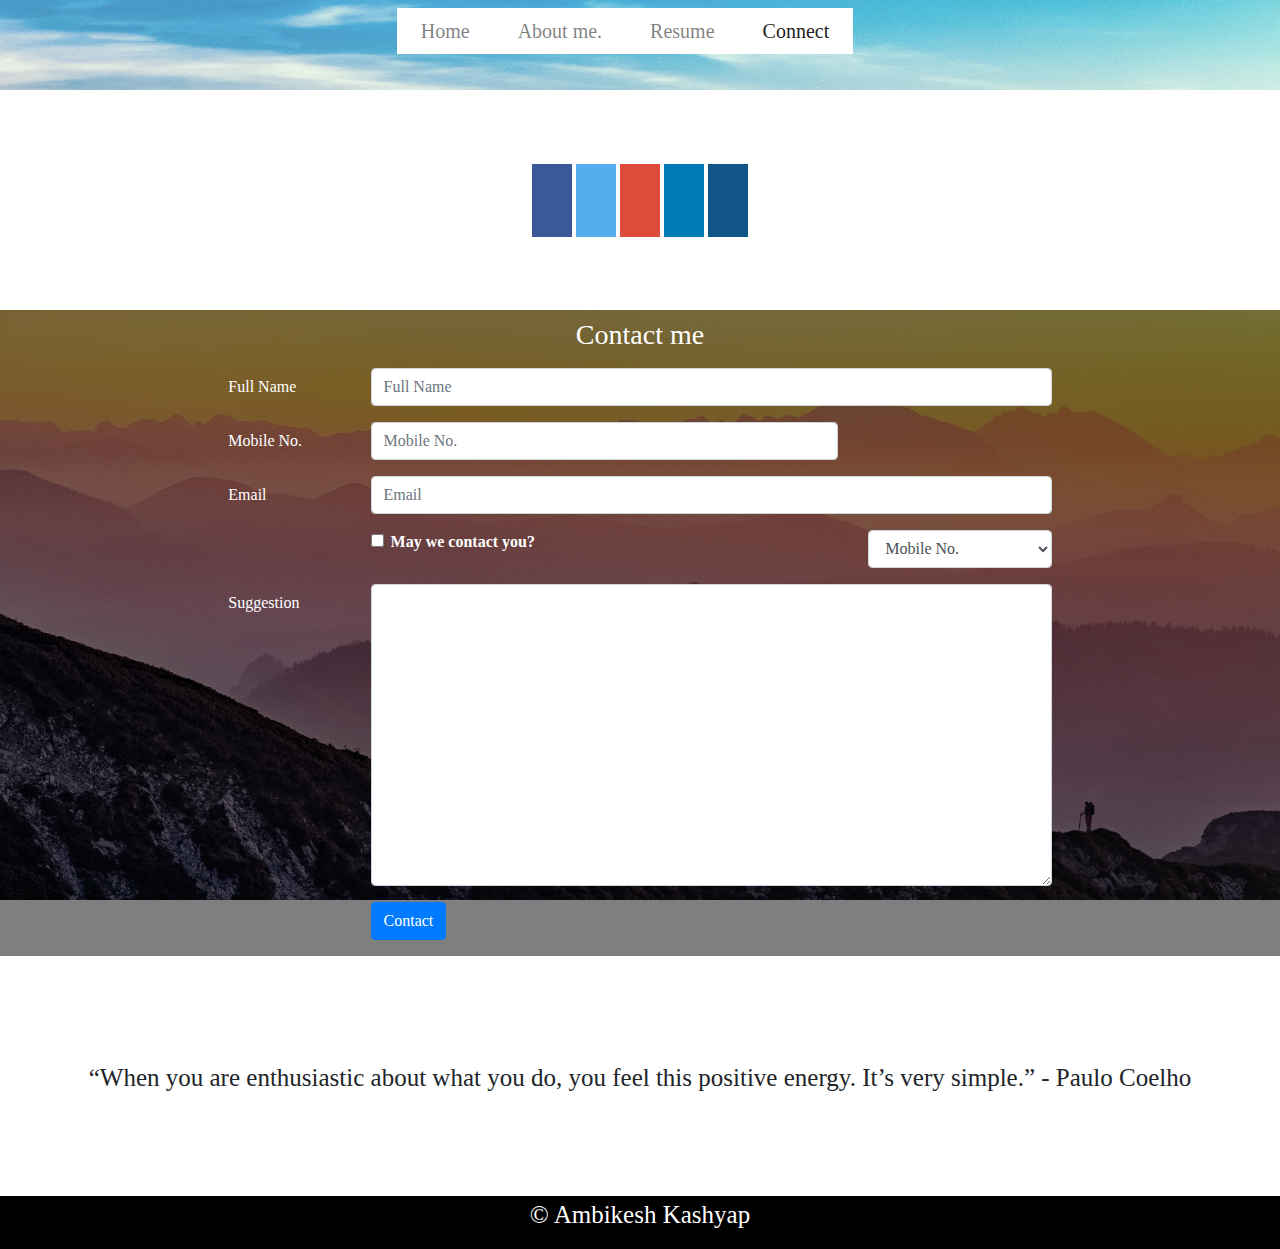
==== contactus.html @ 1af3be39 "my website first commit" ====
<!DOCTYPE html><html lang="en"><head><title>Ambikesh</title><meta charset="utf-8"><meta name="viewport" content="width=device-width,initial-scale=1,shrink-to-fit=no"><meta http-equiv="x-ua-compatible" content="ie=edge"><link rel="stylesheet" href="css/main.css"></head><body><nav class="navbar navbar-light navbar-expand-sm fixed-top"><div class="container"><button class="navbar-toggler" type="button" data-toggle="collapse" data-target="#Navbar"><span class="navbar-toggler-icon"></span></button><div class="collapse navbar-collapse justify-content-center nav-adj" id="Navbar"><ul class="navbar-nav"><li class="nav-item"><a class="nav-link px-4" href="./index.html"><span class="fa fa-home fa-lg"></span> Home</a></li><li class="nav-item"><a class="nav-link px-4" href="./aboutus.html"><span class="fa fa-info fa-lg"></span> About me.</a></li><li class="nav-item"><a class="nav-link px-4" href="https://drive.google.com/file/d/1dF6BzfIvFUAxh41okEKDZl-yntW-L1-x/view?usp=sharing"><span class="fa fa-list fa-lg"></span> Resume</a></li><li class="nav-item active"><a class="nav-link px-4" href="#"><span class="fa fa-address-card fa-lg"></span> Connect</a></li></ul></div></div></nav><div class="container-fluid background-set" style="margin-top:40px"><div class="row row-content-1 align-items-center"><div class="col-10 offset-1"><a href="https://www.facebook.com/ambikesh.kashyap.5/" class="ic fa fa-facebook"></a> <a href="https://twitter.com/ambikeshkashyap" class="ic fa fa-twitter"></a> <a href="mailto: ambikesh685@gmail.com" class="ic fa fa-google"></a> <a href="https://www.linkedin.com/in/ambikesh45/" class="ic fa fa-linkedin"></a> <a href="https://www.instagram.com/_.ambikesh._/" class="ic fa fa-instagram"></a></div></div><div class="row row-content" style="background-color:rgb(0,0,0,.5)"><div class="col-12"><h3 id="cm" style="text-align:center;padding:8px">Contact me</h3></div><div class="col-10 col-sm-8 offset-sm-2"><form><div class="form-group row"><label for="name" class="col-md-2 col-form-label" id="cm">Full Name</label><div class="col-md-10"><input type="text" class="form-control" id="name" name="name" placeholder="Full Name"></div></div><div class="form-group row"><label for="telnum" class="col-12 col-md-2 col-form-label" id="cm">Mobile No.</label><div class="col-7"><input type="tel" class="form-control" id="telnum" name="telnum" placeholder="Mobile No."></div></div><div class="form-group row"><label for="emailid" class="col-md-2 col-form-label" id="cm">Email</label><div class="col-md-10"><input type="email" class="form-control" id="emailid" name="emailid" placeholder="Email"></div></div><div class="form-group row"><div class="col-md-6 offset-md-2"><div class="form-check"><input type="checkbox" class="form-check-input" name="approve" id="approve"> <label class="form-check-label" for="approve" id="cm"><strong>May we contact you?</strong></label></div></div><div class="col-md-3 offset-md-1"><select class="form-control"><option>Mobile No.</option><option>Email</option></select></div></div><div class="form-group row"><label for="feedback" class="col-md-2 col-form-label" id="cm">Suggestion</label><div class="col-md-10"><textarea class="form-control" id="feedback" name="feedback" rows="12"></textarea></div></div><div class="form-group row"><div class="offset-md-2 col-md-10"><button type="submit" class="btn btn-primary">Contact</button></div></div></form></div><div class="col-12 col-md"></div></div><div class="row row-content-1 align-items-center"><div class="col-12"><p>“When you are enthusiastic about what you do, you feel this positive energy. It’s very simple.” - Paulo Coelho</p></div></div></div><footer class="footer"><div class="container"><div class="row justify-content-center"><div class="col-auto align-self-center"><p>© Ambikesh Kashyap</p></div></div></div></footer><script src="js/main.js"></script></body></html>
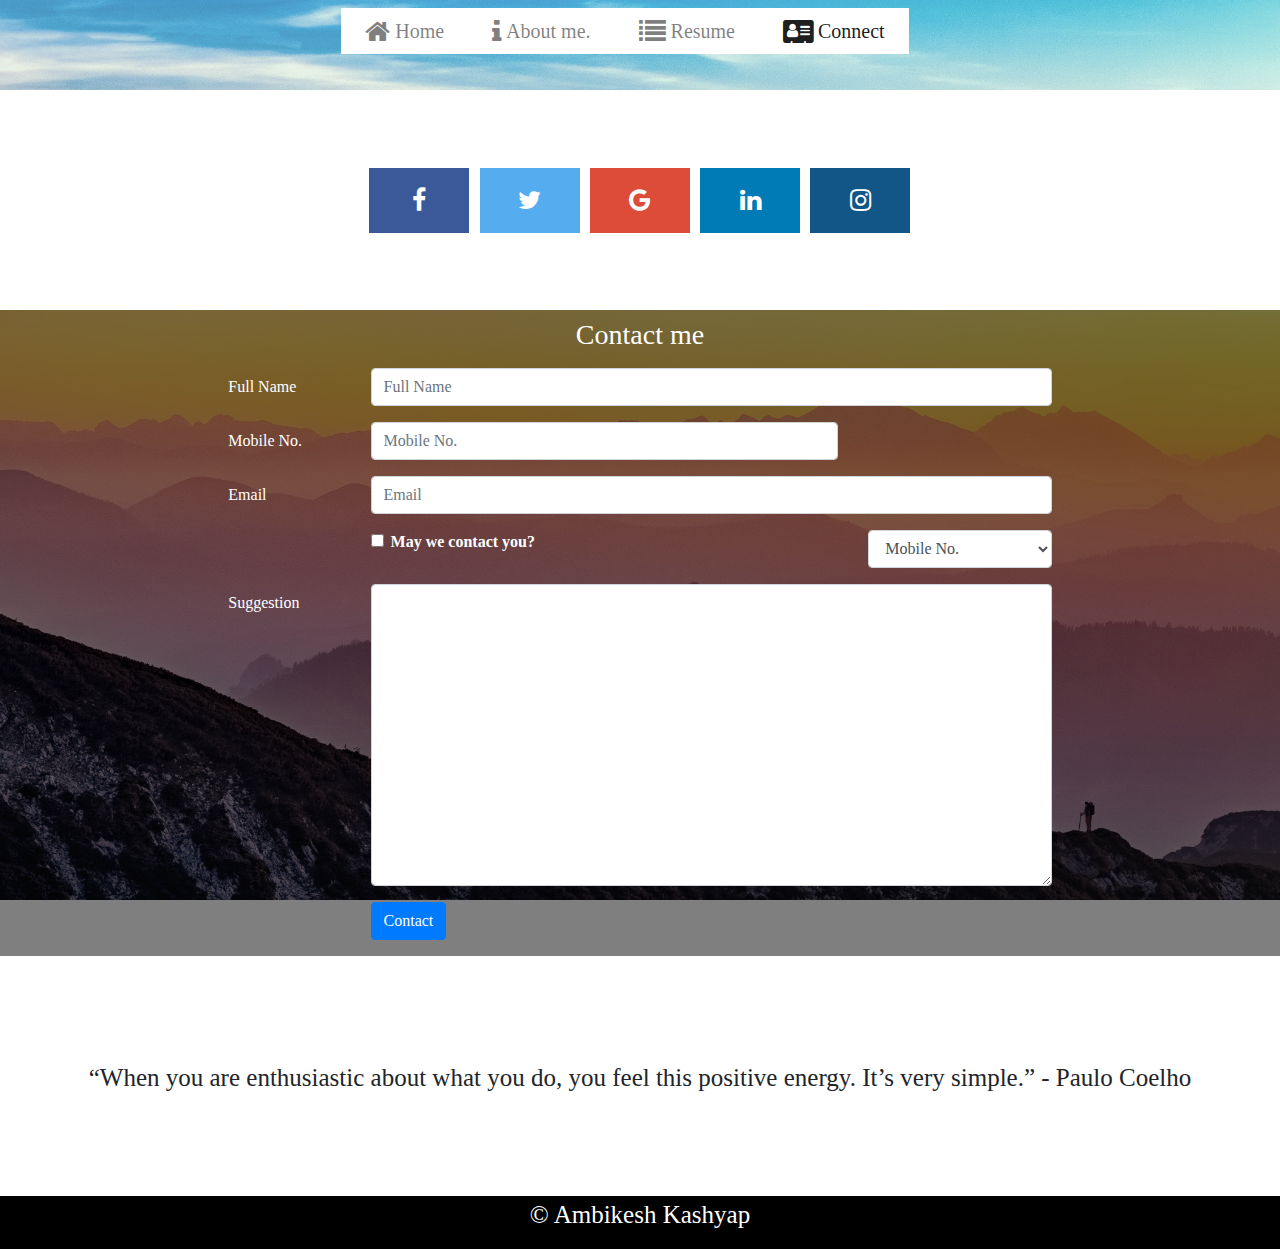
==== commit f2517970: "Update contactus.html" ====
--- a/contactus.html
+++ b/contactus.html
@@ -1 +1 @@
-<!DOCTYPE html><html lang="en"><head><title>Ambikesh</title><meta charset="utf-8"><meta name="viewport" content="width=device-width,initial-scale=1,shrink-to-fit=no"><meta http-equiv="x-ua-compatible" content="ie=edge"><link rel="stylesheet" href="css/main.css"></head><body><nav class="navbar navbar-light navbar-expand-sm fixed-top"><div class="container"><button class="navbar-toggler" type="button" data-toggle="collapse" data-target="#Navbar"><span class="navbar-toggler-icon"></span></button><div class="collapse navbar-collapse justify-content-center nav-adj" id="Navbar"><ul class="navbar-nav"><li class="nav-item"><a class="nav-link px-4" href="./index.html"><span class="fa fa-home fa-lg"></span> Home</a></li><li class="nav-item"><a class="nav-link px-4" href="./aboutus.html"><span class="fa fa-info fa-lg"></span> About me.</a></li><li class="nav-item"><a class="nav-link px-4" href="https://drive.google.com/file/d/1dF6BzfIvFUAxh41okEKDZl-yntW-L1-x/view?usp=sharing"><span class="fa fa-list fa-lg"></span> Resume</a></li><li class="nav-item active"><a class="nav-link px-4" href="#"><span class="fa fa-address-card fa-lg"></span> Connect</a></li></ul></div></div></nav><div class="container-fluid background-set" style="margin-top:40px"><div class="row row-content-1 align-items-center"><div class="col-10 offset-1"><a href="https://www.facebook.com/ambikesh.kashyap.5/" class="ic fa fa-facebook"></a> <a href="https://twitter.com/ambikeshkashyap" class="ic fa fa-twitter"></a> <a href="mailto: ambikesh685@gmail.com" class="ic fa fa-google"></a> <a href="https://www.linkedin.com/in/ambikesh45/" class="ic fa fa-linkedin"></a> <a href="https://www.instagram.com/_.ambikesh._/" class="ic fa fa-instagram"></a></div></div><div class="row row-content" style="background-color:rgb(0,0,0,.5)"><div class="col-12"><h3 id="cm" style="text-align:center;padding:8px">Contact me</h3></div><div class="col-10 col-sm-8 offset-sm-2"><form><div class="form-group row"><label for="name" class="col-md-2 col-form-label" id="cm">Full Name</label><div class="col-md-10"><input type="text" class="form-control" id="name" name="name" placeholder="Full Name"></div></div><div class="form-group row"><label for="telnum" class="col-12 col-md-2 col-form-label" id="cm">Mobile No.</label><div class="col-7"><input type="tel" class="form-control" id="telnum" name="telnum" placeholder="Mobile No."></div></div><div class="form-group row"><label for="emailid" class="col-md-2 col-form-label" id="cm">Email</label><div class="col-md-10"><input type="email" class="form-control" id="emailid" name="emailid" placeholder="Email"></div></div><div class="form-group row"><div class="col-md-6 offset-md-2"><div class="form-check"><input type="checkbox" class="form-check-input" name="approve" id="approve"> <label class="form-check-label" for="approve" id="cm"><strong>May we contact you?</strong></label></div></div><div class="col-md-3 offset-md-1"><select class="form-control"><option>Mobile No.</option><option>Email</option></select></div></div><div class="form-group row"><label for="feedback" class="col-md-2 col-form-label" id="cm">Suggestion</label><div class="col-md-10"><textarea class="form-control" id="feedback" name="feedback" rows="12"></textarea></div></div><div class="form-group row"><div class="offset-md-2 col-md-10"><button type="submit" class="btn btn-primary">Contact</button></div></div></form></div><div class="col-12 col-md"></div></div><div class="row row-content-1 align-items-center"><div class="col-12"><p>“When you are enthusiastic about what you do, you feel this positive energy. It’s very simple.” - Paulo Coelho</p></div></div></div><footer class="footer"><div class="container"><div class="row justify-content-center"><div class="col-auto align-self-center"><p>© Ambikesh Kashyap</p></div></div></div></footer><script src="js/main.js"></script></body></html>+<!DOCTYPE html><html lang="en"><head><title>Ambikesh</title><meta charset="utf-8"><meta name="viewport" content="width=device-width,initial-scale=1,shrink-to-fit=no"><meta http-equiv="x-ua-compatible" content="ie=edge"><link rel="stylesheet" href="css/main.css"><link rel="stylesheet" href="https://cdnjs.cloudflare.com/ajax/libs/font-awesome/4.7.0/css/font-awesome.min.css"></head><body><nav class="navbar navbar-light navbar-expand-sm fixed-top"><div class="container"><button class="navbar-toggler" type="button" data-toggle="collapse" data-target="#Navbar"><span class="navbar-toggler-icon"></span></button><div class="collapse navbar-collapse justify-content-center nav-adj" id="Navbar"><ul class="navbar-nav"><li class="nav-item"><a class="nav-link px-4" href="./index.html"><span class="fa fa-home fa-lg"></span> Home</a></li><li class="nav-item"><a class="nav-link px-4" href="./aboutus.html"><span class="fa fa-info fa-lg"></span> About me.</a></li><li class="nav-item"><a class="nav-link px-4" href="https://drive.google.com/file/d/1dF6BzfIvFUAxh41okEKDZl-yntW-L1-x/view?usp=sharing"><span class="fa fa-list fa-lg"></span> Resume</a></li><li class="nav-item active"><a class="nav-link px-4" href="#"><span class="fa fa-address-card fa-lg"></span> Connect</a></li></ul></div></div></nav><div class="container-fluid background-set" style="margin-top:40px"><div class="row row-content-1 align-items-center"><div class="col-10 offset-1"><a href="https://www.facebook.com/ambikesh.kashyap.5/" class="ic fa fa-facebook"></a> <a href="https://twitter.com/ambikeshkashyap" class="ic fa fa-twitter"></a> <a href="mailto: ambikesh685@gmail.com" class="ic fa fa-google"></a> <a href="https://www.linkedin.com/in/ambikesh45/" class="ic fa fa-linkedin"></a> <a href="https://www.instagram.com/_.ambikesh._/" class="ic fa fa-instagram"></a></div></div><div class="row row-content" style="background-color:rgb(0,0,0,.5)"><div class="col-12"><h3 id="cm" style="text-align:center;padding:8px">Contact me</h3></div><div class="col-10 col-sm-8 offset-sm-2"><form><div class="form-group row"><label for="name" class="col-md-2 col-form-label" id="cm">Full Name</label><div class="col-md-10"><input type="text" class="form-control" id="name" name="name" placeholder="Full Name"></div></div><div class="form-group row"><label for="telnum" class="col-12 col-md-2 col-form-label" id="cm">Mobile No.</label><div class="col-7"><input type="tel" class="form-control" id="telnum" name="telnum" placeholder="Mobile No."></div></div><div class="form-group row"><label for="emailid" class="col-md-2 col-form-label" id="cm">Email</label><div class="col-md-10"><input type="email" class="form-control" id="emailid" name="emailid" placeholder="Email"></div></div><div class="form-group row"><div class="col-md-6 offset-md-2"><div class="form-check"><input type="checkbox" class="form-check-input" name="approve" id="approve"> <label class="form-check-label" for="approve" id="cm"><strong>May we contact you?</strong></label></div></div><div class="col-md-3 offset-md-1"><select class="form-control"><option>Mobile No.</option><option>Email</option></select></div></div><div class="form-group row"><label for="feedback" class="col-md-2 col-form-label" id="cm">Suggestion</label><div class="col-md-10"><textarea class="form-control" id="feedback" name="feedback" rows="12"></textarea></div></div><div class="form-group row"><div class="offset-md-2 col-md-10"><button type="submit" class="btn btn-primary">Contact</button></div></div></form></div><div class="col-12 col-md"></div></div><div class="row row-content-1 align-items-center"><div class="col-12"><p>“When you are enthusiastic about what you do, you feel this positive energy. It’s very simple.” - Paulo Coelho</p></div></div></div><footer class="footer"><div class="container"><div class="row justify-content-center"><div class="col-auto align-self-center"><p>© Ambikesh Kashyap</p></div></div></div></footer><script src="js/main.js"></script></body></html>
